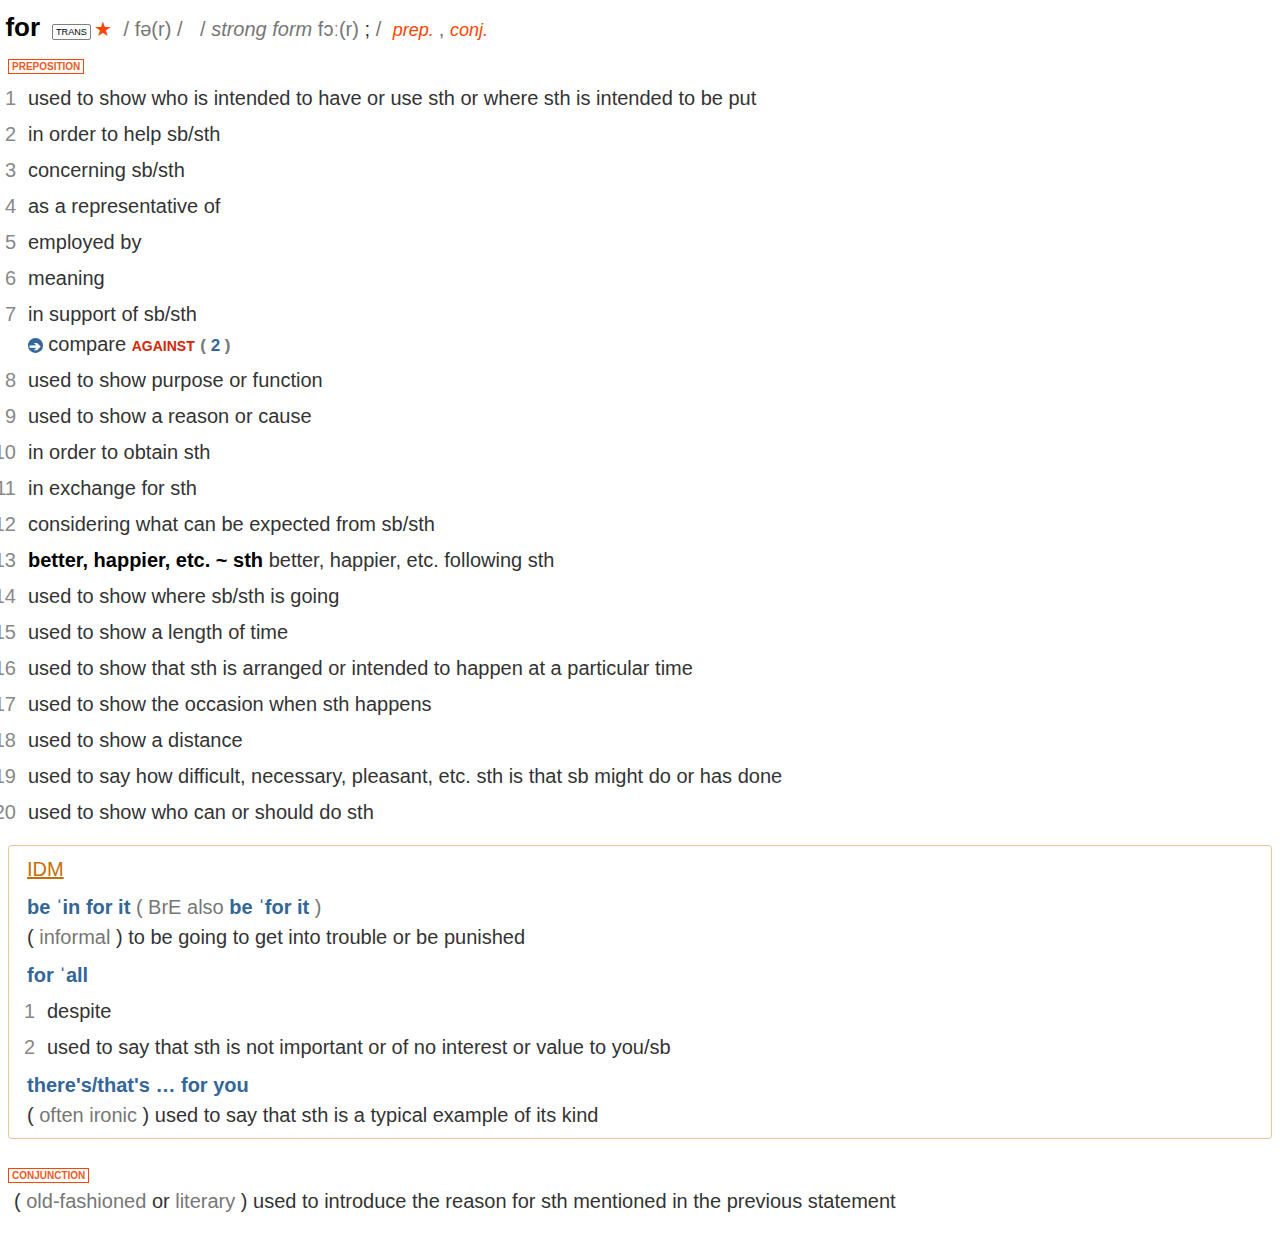
==== resources/index.html @ f8e4c785 "adjust" ====
<html>
 <head>
  <link href="oalecd8e.css" rel="stylesheet" type="text/css"/>
  <script charset="utf-8" language="javascript" src="jquery.js" type="text/javascript">
  </script>
  <script charset="utf-8" language="javascript" src="oalecd8e.js" type="text/javascript">
  </script>
  <meta charset="utf-8"/>
 </head>
 <body>
  <span class="entry" id="for_e" idm_id="000014065" name="for">
   <span class="h-g">
    <span class="top-g">
     <span class="h" id="O8T" name="O8T">
      for
     </span>
     <span class="oalecd8e_show_all">
      <em>
      </em>
     </span>
     <span class="z">
      <span class="symbols-coresym">
       ★
      </span>
     </span>
     <span class="ei-g">
      <span class="z_ei-g">
       /
      </span>
      <a class="fayin">
       <span class="phon-gb">
        fə(r)
       </span>
      </a>
      <span class="z_ei-g">
       /
      </span>
     </span>
     <span class="ei-g">
      <span class="z_ei-g">
       /
      </span>
      <span class="il">
       strong form
      </span>
      <a class="fayin">
       <span class="phon-gb">
        fɔː(r)
       </span>
      </a>
      ;
      <span class="z_ei-g">
       /
      </span>
     </span>
     <span class="pos-g">
      <span class="Ref">
       <a href="#for_pos_prep">
        prep.
       </a>
      </span>
      <span class="z">
       ,
      </span>
      <span class="Ref">
       <a href="#for_pos_conj">
        conj.
       </a>
      </span>
     </span>
    </span>
   </span>
   <span class="p-g" id="for_pos_prep">
    <span class="block-g">
     <span class="pos-g">
      <span class="pos">
       <a href="#O8T">
        preposition
       </a>
      </span>
      <span class="symbols-small_coresym">
       ★
      </span>
     </span>
    </span>
    <span class="n-g" id="for_ng_1">
     <span class="z_n">
      1.
     </span>
     <span class="symbols-small_coresym">
      ★
     </span>
     <span class="def-g">
      <span class="ud oalecd8e_switch_lang switch_children">
       used to show who is intended to have or use sth or where sth is intended to be put
       <span class="oalecd8e_chn">
        （表示对象、用途等）给，对，供
       </span>
      </span>
     </span>
    </span>
    <span class="n-g" id="for_ng_2">
     <span class="z_n">
      2.
     </span>
     <span class="symbols-small_coresym">
      ★
     </span>
     <span class="def-g">
      <span class="d oalecd8e_switch_lang switch_children">
       in order to help sb/sth
       <span class="oalecd8e_chn">
        以帮助；为了
       </span>
      </span>
     </span>
    </span>
    <span class="n-g" id="for_ng_3">
     <span class="z_n">
      3.
     </span>
     <span class="symbols-small_coresym">
      ★
     </span>
     <span class="def-g">
      <span class="d oalecd8e_switch_lang switch_children">
       concerning sb/sth
       <span class="oalecd8e_chn">
        关于
       </span>
      </span>
     </span>
    </span>
    <span class="n-g" id="for_ng_4">
     <span class="z_n">
      4.
     </span>
     <span class="symbols-small_coresym">
      ★
     </span>
     <span class="def-g">
      <span class="d oalecd8e_switch_lang switch_children">
       as a representative of
       <span class="oalecd8e_chn">
        代表
       </span>
      </span>
     </span>
    </span>
    <span class="n-g" id="for_ng_5">
     <span class="z_n">
      5.
     </span>
     <span class="symbols-small_coresym">
      ★
     </span>
     <span class="def-g">
      <span class="d oalecd8e_switch_lang switch_children">
       employed by
       <span class="oalecd8e_chn">
        受雇于
       </span>
      </span>
     </span>
    </span>
    <span class="n-g" id="for_ng_6">
     <span class="z_n">
      6.
     </span>
     <span class="symbols-small_coresym">
      ★
     </span>
     <span class="def-g">
      <span class="d oalecd8e_switch_lang switch_children">
       meaning
       <span class="oalecd8e_chn">
        意思是
       </span>
      </span>
     </span>
    </span>
    <span class="n-g" id="for_ng_7">
     <span class="z_n">
      7.
     </span>
     <span class="symbols-small_coresym">
      ★
     </span>
     <span class="def-g">
      <span class="d oalecd8e_switch_lang switch_children">
       in support of sb/sth
       <span class="oalecd8e_chn">
        支持；拥护
       </span>
      </span>
     </span>
     <span class="xr-g">
      <span class="symbols-xrsym">
       ➔
      </span>
      compare
      <span class="xr" href="against_e" id="for_xr_1">
       <span class="Ref">
        <span class="xh">
         <a href="entry://against">
          against
         </a>
        </span>
       </span>
       <span class="xs">
        <span class="z_br">
         (
        </span>
        2
        <span class="z_br">
         )
        </span>
       </span>
      </span>
     </span>
    </span>
    <span class="n-g" id="for_ng_8">
     <span class="z_n">
      8.
     </span>
     <span class="symbols-small_coresym">
      ★
     </span>
     <span class="def-g">
      <span class="ud oalecd8e_switch_lang switch_children">
       used to show purpose or function
       <span class="oalecd8e_chn">
        （表示目的或功能）
       </span>
      </span>
     </span>
    </span>
    <span class="n-g" id="for_ng_9">
     <span class="z_n">
      9.
     </span>
     <span class="symbols-small_coresym">
      ★
     </span>
     <span class="def-g">
      <span class="ud oalecd8e_switch_lang switch_children">
       used to show a reason or cause
       <span class="oalecd8e_chn">
        因为；由于
       </span>
      </span>
     </span>
    </span>
    <span class="n-g" id="for_ng_10">
     <span class="z_n">
      10.
     </span>
     <span class="symbols-small_coresym">
      ★
     </span>
     <span class="def-g">
      <span class="d oalecd8e_switch_lang switch_children">
       in order to obtain sth
       <span class="oalecd8e_chn">
        为得到；为获取
       </span>
      </span>
     </span>
    </span>
    <span class="n-g" id="for_ng_11">
     <span class="z_n">
      11.
     </span>
     <span class="symbols-small_coresym">
      ★
     </span>
     <span class="def-g">
      <span class="ud oalecd8e_switch_lang switch_children">
       in exchange for sth
       <span class="oalecd8e_chn">
        换取
       </span>
      </span>
     </span>
    </span>
    <span class="n-g" id="for_ng_12">
     <span class="z_n">
      12.
     </span>
     <span class="symbols-small_coresym">
      ★
     </span>
     <span class="def-g">
      <span class="d oalecd8e_switch_lang switch_children">
       considering what can be expected from sb/sth
       <span class="oalecd8e_chn">
        就 … 而言
       </span>
      </span>
     </span>
    </span>
    <span class="n-g" id="for_ng_13">
     <span class="z_n">
      13.
     </span>
     <span class="cc">
      better, happier, etc. ~ sth
     </span>
     <span class="def-g">
      <span class="d oalecd8e_switch_lang switch_children">
       better, happier, etc. following sth
       <span class="oalecd8e_chn">
        … 后（更好、更快乐等）
       </span>
      </span>
     </span>
    </span>
    <span class="n-g" id="for_ng_14">
     <span class="z_n">
      14.
     </span>
     <span class="symbols-small_coresym">
      ★
     </span>
     <span class="def-g">
      <span class="d oalecd8e_switch_lang switch_children">
       used to show where sb/sth is going
       <span class="oalecd8e_chn">
        （表示去向）往，向
       </span>
      </span>
     </span>
    </span>
    <span class="n-g" id="for_ng_15">
     <span class="z_n">
      15.
     </span>
     <span class="symbols-small_coresym">
      ★
     </span>
     <span class="def-g">
      <span class="ud oalecd8e_switch_lang switch_children">
       used to show a length of time
       <span class="oalecd8e_chn">
        （表示一段时间）
       </span>
      </span>
     </span>
    </span>
    <span class="n-g" id="for_ng_16">
     <span class="z_n">
      16.
     </span>
     <span class="symbols-small_coresym">
      ★
     </span>
     <span class="def-g">
      <span class="ud oalecd8e_switch_lang switch_children">
       used to show that sth is arranged or intended to happen at a particular time
       <span class="oalecd8e_chn">
        （安排或预定）在 … 时
       </span>
      </span>
     </span>
    </span>
    <span class="n-g" id="for_ng_17">
     <span class="z_n">
      17.
     </span>
     <span class="symbols-small_coresym">
      ★
     </span>
     <span class="def-g">
      <span class="ud oalecd8e_switch_lang switch_children">
       used to show the occasion when sth happens
       <span class="oalecd8e_chn">
        （表示场合）
       </span>
      </span>
     </span>
    </span>
    <span class="n-g" id="for_ng_18">
     <span class="z_n">
      18.
     </span>
     <span class="symbols-small_coresym">
      ★
     </span>
     <span class="def-g">
      <span class="ud oalecd8e_switch_lang switch_children">
       used to show a distance
       <span class="oalecd8e_chn">
        （表示距离）
       </span>
      </span>
     </span>
    </span>
    <span class="n-g" id="for_ng_19">
     <span class="z_n">
      19.
     </span>
     <span class="symbols-small_coresym">
      ★
     </span>
     <span class="def-g">
      <span class="ud oalecd8e_switch_lang switch_children">
       used to say how difficult, necessary, pleasant, etc. sth is that sb might do or has done
       <span class="oalecd8e_chn">
        对（某人）来说（困难、必需、愉快等）
       </span>
      </span>
     </span>
    </span>
    <span class="n-g" id="for_ng_20">
     <span class="z_n">
      20.
     </span>
     <span class="def-g">
      <span class="ud oalecd8e_switch_lang switch_children">
       used to show who can or should do sth
       <span class="oalecd8e_chn">
        （表示谁可以或应该做某事）
       </span>
      </span>
     </span>
    </span>
    <span class="ids-g">
     <span class="revout">
      <a href="#O8T">
       IDM
      </a>
     </span>
     <span class="id-g" id="for_idg_1">
      <span class="id" id="for_id_1">
       be ˈin for it
      </span>
      <span class="vs-g">
       <span class="z_br">
        (
       </span>
       <span class="label-g">
        <span class="g">
         BrE also
        </span>
       </span>
       <span class="v">
        be ˈfor it
       </span>
       <span class="z_br">
        )
       </span>
      </span>
      <span class="sense-g">
       <span class="def-g">
        <span class="label-g">
         (
         <span class="r">
          informal
         </span>
         )
        </span>
        <span class="d oalecd8e_switch_lang switch_children">
         to be going to get into trouble or be punished
         <span class="oalecd8e_chn">
          会惹出麻烦；要受惩罚
         </span>
        </span>
       </span>
      </span>
     </span>
     <span class="id-g" id="for_idg_2">
      <span class="id" id="for_id_2">
       for ˈall
      </span>
      <span class="n-g" id="for_ng_21">
       <span class="z_n">
        1.
       </span>
       <span class="def-g">
        <span class="d oalecd8e_switch_lang switch_children">
         despite
         <span class="oalecd8e_chn">
          尽管；虽然
         </span>
        </span>
       </span>
      </span>
      <span class="n-g" id="for_ng_22">
       <span class="z_n">
        2.
       </span>
       <span class="def-g">
        <span class="ud oalecd8e_switch_lang switch_children">
         used to say that sth is not important or of no interest or value to you/sb
         <span class="oalecd8e_chn">
          （表示对某人不重要、无价值或无所谓）
         </span>
        </span>
       </span>
      </span>
     </span>
     <span class="id-g" id="for_idg_3">
      <span class="id" id="for_id_3">
       there's/that's … for you
      </span>
      <span class="sense-g">
       <span class="def-g">
        <span class="label-g">
         (
         <span class="r">
          often ironic
         </span>
         )
        </span>
        <span class="ud oalecd8e_switch_lang switch_children">
         used to say that sth is a typical example of its kind
         <span class="oalecd8e_chn">
          … 的典型； … 就是这样
         </span>
        </span>
       </span>
      </span>
     </span>
    </span>
   </span>
   <span class="p-g" id="for_pos_conj">
    <span class="block-g">
     <span class="pos-g">
      <span class="pos">
       <a href="#O8T">
        conjunction
       </a>
      </span>
     </span>
    </span>
    <span class="def-g">
     <span class="label-g">
      (
      <span class="r">
       old-fashioned
      </span>
      <span class="cm oalecd8e_switch_lang switch_children">
       or
      </span>
      <span class="r">
       literary
      </span>
      )
     </span>
     <span class="ud oalecd8e_switch_lang switch_children">
      used to introduce the reason for sth mentioned in the previous statement
      <span class="oalecd8e_chn">
       因为；由于
      </span>
     </span>
    </span>
   </span>
  </span>
 </body>
</html>
---- resources/oalecd8e.css ----
/** {
  word-wrap: break-word!important
}*/

* {
    box-sizing: initial;
    -moz-box-sizing: initial;
    -webkit-box-sizing: initial;
}

body {
  font-family:-apple-system,BlinkMacSystemFont,"Segoe UI",Roboto,Oxygen,Ubuntu,Cantarell,"Fira Sans","Droid Sans","Helvetica Neue",sans-serif;
  line-height: 1.5;
  font-size: 20px;
  font-weight: normal;
  font-style: normal;
  color: #333333;
  counter-reset: z_n;
}

.x-g {
  display: block;
  padding-bottom: 3px;
}

div:empty,span:empty {
  display: none;
  color: #e7ebee;
  color: #336699;
  color: #767676;
  color: #080300;
  color: #d92405;
  color: #336699;
  color: OrangeRed
}

.dr:empty {
  display: inline
}

.entry {
  display: block;
  margin-bottom: 1em
}

.ei-g {
  margin: 0 .3em
}


.idh~.n-g .x-g,.pvh~.n-g .x-g {
  margin-left: .7em
}

.h-g>.def-g~.x-g,.p-g>.def-g~.x-g {
  margin-left: 34px;
}

.para .x-g {
  margin-left: 36px;
}

.infl {
  display: none
}

.unxh,.unxh a,.xh {
  color: #d92405;
  text-decoration: none;
  font-weight: 900;
  font-variant: small-caps;
  font-size: 100%
}

.z_sup {
  vertical-align: super;
  font-size: 70%
}

.z_sub {
  vertical-align: sub;
  font-size: 70%
}

.il,.z_he {
  color: #767676;
  font-style: italic
}

.smiley {
  font-size: 150%
}

.alt>.z_a,.z_a,.z_vs-g {
  color: #828282;
  font-weight: 400
}

.alt,.dre,.he {
  color: #336699;
  font-weight: 700
}

.xs+.z_br {
  font-size: 85%;
}

.z_gr_br {
  color: #000;
  font-weight: 400
}

.z,.z_br,.z_ei-g {
  color: #767676;
}

.arit1,.gi {
  color: #767676;
  font-style: italic;
}

.r, .gr, .g {
  color: #767676;
}

.unei {
  color: #336699;
  font-style: italic;
}

.oalecd8e_chn {
  color: darkred;
  font-size: 100%;
  font-weight: normal;
}

.d,.ud,.und,detail>.tx,summar>.x {
  font-style: normal;
}

.collsubhead>.oalecd8e_chn,.dc>.oalecd8e_chn,.dc>.d,.dc>.ndv,.langbanksubhead>.oalecd8e_chn,.sd-g .sd .oalecd8e_chn,.subhead>.oalecd8e_chn,.u>.oalecd8e_chn,.u>.d {

}

.x-g .und .oalecd8e_chn {
  display: inline
}

#unwx,#wx {
  //display: ;
  text-decoration: line-through
}

.cc {
  color: #000;
  font-weight: 700;
}

.n-g .z_n {
  color: #888888;
  font-size: 95%;
  font-weight: 400;
  margin-right: 4px;
}

.symbols-xrsym {
  display: inline-block;
  padding: .05em .1em 0;
  border-radius: 50%;
  background-color: #336699;
  color: #fff;
  text-indent: 0;
  font-weight: 700;
  font-size: 70%;
  line-height: 100%
}

.symbols-small_coresym {
  margin-right: .0em;
  margin-left: .0em;
  color: #fff;
  vertical-align: middle;
  font-size: xx-small;
  line-height: 100%;
  display: none
}

.h-g>.symbols-small_coresym {
  display: none
}

.id-g>.symbols-small_coresym,.pv-g>.symbols-small_coresym {
  margin-right: .1em;
  margin-left: -.5em
}

.p-g .block-g .pos-g .symbols-small_coresym,.top-g .z .symbols-small_coresym {
  margin-right: 0;
  margin-left: -.1em;
  font-size: small
}

.symbols-oppsym,.symbols-synsym {
  padding: 0 .4em;
  border-radius: .8em;
  color: #fff;
  letter-spacing: .1em;
  font-weight: 700;
  font-size: 75%
}

.symbols-synsym {
  background-color: #336699
}

.symbols-oppsym {
  background-color: #d92405
}

.symbols-etymsym,.symbols-helpsym,.symbols-notesym {
  padding: .05em .3em;
  border-radius: .2em;
  background-color: #336699;
  color: #fff;
  font-weight: 700;
  font-size: 80%
}

.etym,.help {
  display: block;
  margin-left: .3em
}

.n-g .etym {
  margin-left: 0;
  text-indent: 0
}

.ifs-g .help {
  display: inline;
}

.ifs-g .symbols-helpsym {
  margin-left: .1em
}

.n-g .symbols-etymsym,.n-g .symbols-helpsym {
  margin-left: -.1em
}

.unx,.x,.xt {
  font-style: italic;
  font-size: 100%;
}

.x {
/*  display: block;*/
}

.txt {
  display: inline;
  padding-left: .1em;
  color: darkred;
  font-size: 90%;
}

.x-g .oalecd8e_chn {
  display: block;
  padding-left: .1em;
  color: darkred;
  font-size: 90%;
}

.vs-g .v {
  color: #336699;
  font-weight: 700
}

.cb,.ei,.unei {
  font-weight: 700;
  color: #336699;
}

.cb,.ei,.ei-g .ei,.unei {
  font-style: italic;
  font-size: 110%
}

.ei-g .ei {
  color: #767676;
  font-weight: 400;
}

.ab,.sym {
  color: #336699;
  font-weight: 700
}

.ab .z_ab,.sym .z_sym {
  color: #767676;
  font-weight: 400;
  font-style: italic
}

.arbd1,.eb {
  color: #336699;
  font-weight: 700;
}

.h-g {
  margin-bottom: -.3em;
}

.h-g>.top-g+.sense-g {
  display: inline-block;
  margin-top: -.2em;
  margin-left: .3em;
  line-height: 1em
}

.h-g,.top-g {
  display: block
}

.hs {
  font-weight: 700;
  font-size: 110%
}

.h,.hs,.idh,.pvh {
  margin-left: -.1em;
  color: #000
}

.h,.idh,.pvh {
  font-weight: 900;
  font-size: 130%
}

.hs+.h {
  margin-left: 0
}

.h2 {
  color: #336699;
  font-weight: 700;
  font-size: 125%
}

.symbols-coresym {
  color: OrangeRed
}

.ei-g .phon-gb {
  color: #767676;
}

.ei-g .z_phon-us {
  display: none;
  color: #767676;
  font-style: italic
}

.phon-us,.phon-usgb {
  color: #767676;
}

.h-g .top-g .pos-g .Ref a {
  text-decoration: none
}

.xp {
  font-variant: normal;
}

.h-g .top-g .pos-g .Ref a,.xp {
  color: #767676;
  font-size: 90%;
  font-weight: 500;
  font-style: italic;
  text-decoration: none
}

.h-g .top-g .pos-g .Ref a {
  color: OrangeRed;
}
.Ref+.z,.pos+.z,.xr+.z {
  color: #767676;
}

.p-g .block-g .pos-g .pos+.z {
  display: none
}

.revout {
  /*display: ;
  margin-right: .3em;
  margin-left: -.4em;
  padding: .15em .6em .1em .2em;
  border-radius: .2em;
  background: linear-gradient(-135deg,transparent .43em,#336699 0) top right,linear-gradient(-45deg,transparent .39em,#336699 0) bottom right;
  background-size: 100% 52%;
  background-repeat: no-repeat;
  color: #fff;
  text-decoration: none;
  font-weight: bolder;
  font-size: 85%;
  line-height: 100%*/
  display: block;
  padding: 8px 18px 0 18px;
  color: #C76E06
}

.revout a {
  font-size: 20px;
  color: #C76E06
}

.id-g:after,.pv-g:after {
  display: table;
  margin-bottom: .1em;
  content: "\0020"
}

.pv-g>.pv {
  color: #336699;
  font-weight: 700;
  font-size: 100%;
}

/*.revout+.id-g>.id,.revout+.pv-g>.pv {
margin-left: -.2em;
}
*/

.cm+.id:before {
  display: table;
  content: "\0020"
}

.ids-g .cm {
  background-color: rgba(199, 110, 6, 0.1);
  display: block;
  margin: 8px 0 8px 0;
  position: relative;
  overflow: hidden;
  padding: 8px 18px 8px 18px;
  text-indent: 0;
}

.id-g, .pv-g {
  margin: 8px 18px 8px 18px;
  display: block;
}

.id-g > .id {
  color: #336699;
  font-weight: 700;
  font-size: 100%;
}

.sense-g {
  display: block;
}
.infl .inflection {
  color: #336699;
  font-weight: 600
}

.symbols-awlsym {
  padding: .05em .2em 0 .3em;
  border-radius: .2em;
  background-color: #000;
  color: #fff;
  vertical-align: middle;
  letter-spacing: .1em;
  font-weight: 700;
  font-size: 50%;
  line-height: 100%
}

.wordbox .word {
  padding: .05em .4em;
  border-radius: .3em;
  background-color: #b8860b;
  color: #fff;
  font-weight: 700;
  font-size: 90%
}

.wordbox .wf-g {
  display: block
}

.cf,.wordbox .wf-g .wfw {
  color: #336699;
}

.cf {
  font-weight: 700
}

.n-g .cf {
  margin-right: 0;
  margin-left: 0
}
/*
.block-g~.cf {
display: block;
margin-left: .5em
}
*/
.n-g .gr+.cf,.n-g .label-g+.cf,.n-g .pos-g+.cf,.n-g .symbols-small_coresym+.cf,.n-g .z_vb+.cf {
  margin-left: 0
}

.def-g~.cf {
  display: block;
  margin: 6px 0 0 0;
}

.block-g~.gr+.cf:before {
  content: "\0020";
  display: table
}
.block-g+.cf:before {
  content: "\0020";
  display: table
}

.sense-g .cf {
  margin-left: 0
}

.x-g .oalecd8e_chn > .ast {
  display: none
}

.p-g .gr .z_gr_br {
  color: #000;
  font-weight: 400
}

.p-g {
  display: block;
  margin-top: .3em;
  counter-reset: z_n;
}

.p-g .block-g .pos-g {
  margin-top: .5em
}

.p-g .block-g .pos-g {
  display: inline-block;
  //background-color: #;
  color: #f15a24;
  font-variant: small-caps;
  font-size: 90%;
  font-weight: bolder;
  font-style: normal;
  text-decoration: none;
  padding: 0.2em .2em .2em .2em;
  line-height: 75%;
  margin-left: -.2em;
}

.pos a {
  text-decoration: none;
  color: #f15a24;
  font-size: 1.0em;
}
.p-g .block-g .pos-g .pos~.pos {
  margin-left: .2em
}

.symbols-synsym a, .symbols-oppsym a {
  color: #fff;
  text-decoration: none;
}

.th a {
  color: #d10022;
  text-decoration: none;
}

.sd-g {
  display: block;
  margin: 5px 0 10px 0;
}

.sd-g .sd {
  display: block;
  font-weight: 500;
  font-size: 24px;
  line-height: 24px;
  border-bottom: 1px solid rgba(199, 110, 6, 0.5);
  text-transform: lowercase;
  padding-bottom: 3px;
}

.p-g .sd-g .n-g .gr .z_gr_br {
  color: #000;
  font-weight: 400
}

.cl,.unebi {
  font-weight: 700;
  color: #336699;
}

.idg a,.pvg a,.symbols-oppsym~.xr .xh,.symbols-oppsym~.xr a,.symbols-synsym~.xr .xh,.symbols-synsym~.xr a {
  color: #d92405;
  text-decoration: none;
  font-weight: 900;
  font-variant: normal;
  font-size: 100%
}

.gr+.z {
  color: #767676;
  font-size: small
}

.cf+.z_vb {
  margin-right: 0;
  color: #336699;
  font-weight: 600
}

.p-g .sd-g .n-g .cf .swung-dash {
  display: none
}

.label-g .subject {
  color: #767676;
  font-style: italic;
  font-size: 95%
}

.label-g .subject .schn {
  font-style: normal
}

.ndv {
  color: inherit;
  text-decoration: none;
  font-weight: 700;
  font-variant: small-caps;
  font-size: 110%
}

/*.idh+.sense-g .def-g,.pvh+.sense-g .def-g,.sense-g .def-g {*/
.sense-g .def-g {
  margin-left: 0
}

.h-g>.def-g,.p-g>.def-g {
  display: block;
  margin-left: .3em
}

.dst+.def-g, .cf+.def-g {
  display: inline;
  margin-left: 0
}

.def-g .dhb {
  color: #336699;
  font-weight: 700;
}

.xr-g {
  display: block;
  margin-top: 0;
  text-indent: 0
}

.h-g+.xr-g {
  display: block;
  margin-top: .2em;
  margin-bottom: -.4em
}

.cf+.xr-g,.gr+.xr-g,.label-g+.xr-g,.z_n+.xr-g {
  display: inline-block;
  margin-left: 0
}

.swung-dash {
  display: none
}

.unbox {
  display: block;
  margin: -4px 8px 8px 8px;
}

.n-g .table .tr .td .unbox .subhead {
/*  padding-left: 1.1em;*/
}
.n-g .table .tr .td .unbox .title {
/*  padding-left: 1.1em*/
}
.table .tr .td .unbox .subhead {
  display: block;
  color: #336699;
  font-weight: 700
}

.table .tr .td .unbox .subhead .symbols-synsep {
  color: #b8860b;
  vertical-align: middle;
  font-size: x-small;
  line-height: 100%
}

.para {
  display: block;
  text-indent: 0;
  padding-bottom: 4px;
}

.table .tr .td .unbox .para .unsyn {
  color: #336699;
  font-weight: 700;
  padding-right: 8px;
}

.althead {
  display: block;
  margin: 12px 0 8px 0;
  padding-bottom: 3px;
  color: #336699;
  text-transform: uppercase;
  font-weight: 700;
  font-size: 90%;
  border-bottom: 1px solid rgba(199, 110, 6, 0.5);
}

.n-g .table .tr .td .unbox .althead {
/*  margin-left: 1.1em*/
}

.table .tr .td .unbox .althead .oalecd8e_chn {
  color: #336699;
  text-transform: none;
}

.oalecd8e_chn>.ast {
  vertical-align: middle;
  line-height: 100%
}

.p-g .table .tr .td .unbox .patterns {
  display: block
}

.patterns .para {
  display: block;
}

.table .tr .td .unbox .patterns .para .symbols-para_square {
  display: none;
}

.table .tr .td .unbox .patterns .para .symbols-xsym {
  display: inline;
  color: #b8860b
}

.table .tr .td .unbox .patterns .para .und {
  margin-left: 12px;
  color: #080300;
  position: relative;
  display: block;
  word-wrap: break-word;
}

.table .tr .td .unbox .patterns .para .symbols-xsym:before{
  content: '•';
  color: OrangeRed;
  font-size: 100%;
  margin-right: 6px;
  position: absolute;
}


.para .symbols-para_square~.und {
  position: relative;
  margin-left: 20px;
  display: block;
}

.para>.und+.und:before {
  display: table;
  content: "\0020"
}

.pracpron,.wr {
  display: none
}

.fm {
  color: #336699;
  font-weight: 700;
}

.derived,.extract-phrase {
  display: block;
  margin-top: .3em;
  margin-left: .3em
}

.derived a,.extract-phrase a,.xr a {
  color: #d92405;
  text-decoration: none;
  font-weight: 600;
  font-variant: small-caps;
  font-size: 100%
}

.hm {
  margin-left: -.2em;
  color: #336699;
  font-size: small
}

.hm,.xhm {
  vertical-align: super;
  font-weight: 700
}

.xhm {
  color: #d92405;
  font-size: xx-small
}

.xr .xhm {
  margin-left: -.3em
}

.d .xhm,.und .xhm {
  margin-left: .1em;
  color: inherit
}

.vs-g>.z_vs-g,.z_he_er {
  color: #828282;
  font-weight: 500;
  font-style: normal
}

.gl,.ungl {
  font-style: normal
}

.ids-g,.pvs-g {
  border: 1px solid rgba(199, 110, 6, 0.4);
  border-radius: 3px;
  display: block;
  margin: 18px 0 18px 0;
  overflow: hidden;
  counter-reset: z_n;
}

.idh~.n-g,.pvh~.n-g {
  margin-left: .3em;
  text-indent: 0
}

.n-g {
  display: block;
  margin-top: 6px;
}

.xs {
  color: #336699;
  font-weight: 700;
  font-size: 85%
}

.idh+.sense-g>.table,.pvh+.sense-g>.table {
  display: none
}

.n-g .table {
  margin-left: -.8em
}

.table {
  display: block;
  margin-top: 2em;
  padding-right: .2em;
  padding-left: .2em;
  border: 1px solid #d92405;
  border-radius: 3px;
  line-height: 1.5em
}

.ids-g .table,.pvs-g .table {
  text-indent: 0
}

.table .table {
  display: inline-table;
  margin-top: .3em;
  margin-right: 0;
  margin-left: 1em;
  border: none
}

.table .tr .th {
  position: relative;
  bottom: .9em;
  left: .6em;
  display: table-cell;
  padding: 0 .4em;
  border: 1px solid #d92405;
  border-radius: .3em;
  background-color: #fff;
  color: #d92405;
  font-weight: 700;
  font-size: 95%
}

.n-g .table .tr .th {
  left: 1.1em;
  padding: 0 .4em 0 .9em
}

.table .table .tr .th {
  position: static;
  border: none;
  background-color: transparent;
  color: #336699;
  font-weight: 700
}

.table .table .tr .td,.table .table .tr .th {
  display: table-cell;
  padding: 0 1em 0 0;
  font-size: 100%
}

.table .tr .td .unbox .title {
  display: block;
  color: #336699;
  font-weight: 700;
  font-size: 16px;
  padding-bottom: 6px;
}

.symbols-para_square {
  margin-right: 6px;
  margin-top: 6px;
  color: #d92405;
  vertical-align: middle;
  font-size: 50%;
  line-height: 100%;
  position: absolute;
}

.arit1 {
  font-style: italic
}

.def-g:after {
  display: table;
  content: "\0020"
}

.p-g .ifs-g,.top-g .ifs-g {
  margin-left: .3em;
}

.top-g .block-g+.ifs-g:before {
  display: table;
  content: "\0020"
}

.ifs-g .if-g .if {
  color: #336699;
  font-weight: 600
}

.dr-g {
  display: block;
  margin-top: .2em;
  margin-left: .2em
}

.dr-g .x-g {
  margin-left: .8em
}

.symbols-drsym {
  display: none;
  margin-right: -.1em;
  color: #336699;
  vertical-align: top
}

.dr:before {
  display: inline-block;
  margin-right: .15em;
  width: 0;
  height: 0;
  border-color: transparent transparent transparent #336699;
  border-style: solid;
  border-width: 5px 0 5px 8.7px;
  content: "\0020"
}

.ei-g+.dr:before {
  margin-left: .2em
}

.dr-g .top-g .dr,.dr-g .top-g .zd {
  color: #336699;
  font-weight: 700;
  font-size: 110%
}

.pos {
  font-size: 10px;
  font-weight: bold;
  color: OrangeRed !important;
  border: 1px solid OrangeRed;
  text-transform: uppercase;
  padding: 1px 3px;
}

.collsubhead {
  display: block;
  margin-top: .2em;
  padding-left: .6em;
  color: #d92405;
  font-size: 110%
}

.langbanksubhead {
  display: block;
  margin-top: .2em;
  margin-bottom: 6px;
  color: #d92405;
  padding-bottom: 3px;
  text-transform: uppercase;
  font-weight: 700;
  font-size: 90%;
  border-bottom: 1px solid rgba(199, 110, 6, 0.5);
}

.wordbox {
  float: right;
  clear: both;
  display: block;
  margin-top: 1.3em;
  margin-right: 0;
  margin-left: .2em;
  padding: .2em .4em;
  border: 2px solid #b8860b;
  border-radius: .3em;
  background-color: #fff
}

.co {
  display: inline-block;
  color: #336699;
  font-weight: 700;
  font-size: 100%
}

.z_vb {
  color: inherit
}

.unfm {
  color: #336699;
  font-weight: 700
}

.table .table .tr {
  display: table-row
}

.dc,.u {
  color: #767676;
}

.vs {
  color: #336699;
  font-weight: 700
}

.p-g>.ei-g:after {
  display: table;
  content: "\0020"
}

.de_c,.de_e {
  display: none
}

.de_s {
  color: #336699
}

.de_s,.z_xr {
  font-weight: 600
}

.z_xr {
  color: #d92405;
  text-transform: uppercase;
  font-size: 85%
}

.idg,.pvg {
  display: block;
  margin-top: .4em;
  margin-left: .3em
}

.idg_c,.pvg_c {
  padding: .05em .3em;
  border-radius: .2em;
  background-color: #336699;
  color: #fff;
  letter-spacing: .1em;
  font-weight: 700;
  font-size: 75%
}

img.Media {
  float: right;
  clear: both;
  max-height: 102px;
  margin-top: -20px;
}

img {
  height: auto;
  max-width: 100%
}

img.pause_img {
  margin-bottom: -.2em;
  width: 1em;
  height: 1em
}

img.ti_img {
  margin-bottom: -.3em;
  width: 1.4em;
  height: 1.3em
}

img.fayin {
  margin-right: .1em;
  margin-bottom: -.1em;
  margin-left: -.05em;
  width: 1em;
  height: 1em
}

.help {
  margin-left: 18px;
  margin-top: 6px;
  background-color: rgba(199, 110, 6, 0.1);
  display: block;
  margin: 8px 0 8px 0;
  padding: 8px 18px 8px 18px;
  text-indent: 0;
  position: relative;
  overflow: hidden;
}

.help .x-g {
  margin-left: 0;
}

span.p-g span.n-g, span.ids-g span.n-g, span.n-g{
  display: block;
  position: relative;
/*  margin-top: 12px;*/
  padding-left: 20px;
}

span.p-g span.n-g:before, span.ids-g span.n-g:before, span.n-g:before {
  color: #888888;
  padding-right: 6px;
  position: absolute;
  text-align: right;
  left: -16px;
  width: 24px;
  counter-increment: z_n;
  content: counter(z_n);
}

.z_n {
  display: none;
}

.x-g {
  position: relative;
  margin-left: 16px;
}

.x-g:before {
  content: '•';
  color: OrangeRed;
  font-size: 100%;
  margin-right: 6px;
  position: absolute;
  left: -16px;
}

a.fayin {
  text-decoration:none;
}

a.fayin img.fayin {
  padding-left: 3px;
}

.symbols-xsym {
  display: none;
}

.d .ve {
  font-weight: bold;
}

.para .x, .para .x~.oalecd8e_chn {
  margin-left: 16px;
}

.para .x-g .x, .para .x-g .oalecd8e_chn {
  margin-left: 0;
}

.oalecd8e_show_all{vertical-align:text-bottom;padding-left:5px;height:1.35em;cursor:pointer;font-size:12px;}
.oalecd8e_show_all em:before{content:'trans';color:rgba(0,0,0,.8);border:1px solid rgba(0,0,0,.5);font-variant:small-caps;text-transform:uppercase;border-radius:2px;font-size:.76em;font-style:normal;;height:.8em;line-height:.9em;font-weight:normal;padding:2px .3em;background:rgba(103,142,209,1);color:rgba(255,255,255,1);}
.oalecd8e_show_all.active em:before{background:rgba(255,255,255,1);color:rgba(0,0,0,1);}
.oalecd8e_show_all em:before{background:rgba(255,255,255,1);color:rgba(0,0,0,1);}
.oalecd8e_show_all.active em:before{background:rgba(103,142,209,1);color:rgba(255,255,255,1);}
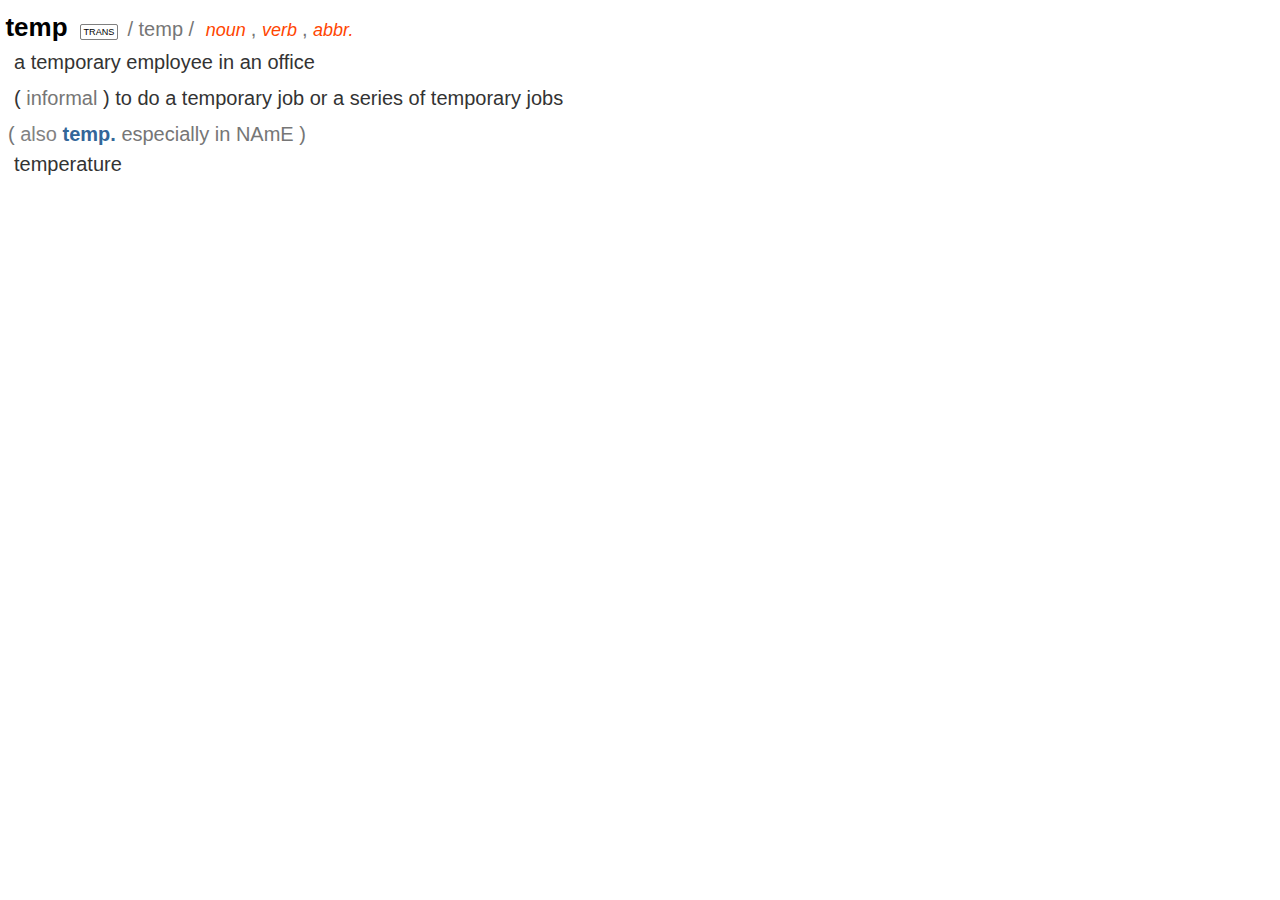
==== commit 44ad42a4: "finish 1.0" ====
--- a/resources/index.html
+++ b/resources/index.html
@@ -8,20 +8,15 @@
   <meta charset="utf-8"/>
  </head>
  <body>
-  <span class="entry" id="for_e" idm_id="000014065" name="for">
+  <span class="entry" id="temp_e" idm_id="000037063" name="temp">
    <span class="h-g">
     <span class="top-g">
      <span class="h" id="O8T" name="O8T">
-      for
+      temp
      </span>
      <span class="oalecd8e_show_all">
       <em>
       </em>
-     </span>
-     <span class="z">
-      <span class="symbols-coresym">
-       ★
-      </span>
      </span>
      <span class="ei-g">
       <span class="z_ei-g">
@@ -29,528 +24,104 @@
       </span>
       <a class="fayin">
        <span class="phon-gb">
-        fə(r)
+        temp
        </span>
       </a>
       <span class="z_ei-g">
        /
       </span>
      </span>
-     <span class="ei-g">
-      <span class="z_ei-g">
-       /
-      </span>
-      <span class="il">
-       strong form
-      </span>
-      <a class="fayin">
-       <span class="phon-gb">
-        fɔː(r)
-       </span>
-      </a>
-      ;
-      <span class="z_ei-g">
-       /
-      </span>
-     </span>
      <span class="pos-g">
       <span class="Ref">
-       <a href="#for_pos_prep">
-        prep.
+       <a href="#temp_pos_n">
+        noun
        </a>
       </span>
       <span class="z">
        ,
       </span>
       <span class="Ref">
-       <a href="#for_pos_conj">
-        conj.
+       <a href="#temp_pos_v">
+        verb
+       </a>
+      </span>
+      <span class="z">
+       ,
+      </span>
+      <span class="Ref">
+       <a href="#temp_pos_abbr">
+        abbr.
        </a>
       </span>
      </span>
     </span>
-   </span>
-   <span class="p-g" id="for_pos_prep">
-    <span class="block-g">
-     <span class="pos-g">
-      <span class="pos">
-       <a href="#O8T">
-        preposition
-       </a>
-      </span>
-      <span class="symbols-small_coresym">
-       ★
-      </span>
+    <span class="infl">
+     <span class="inflection">
+      temp
+     </span>
+     <span class="inflection">
+      temps
+     </span>
+     <span class="inflection">
+      temped
+     </span>
+     <span class="inflection">
+      temping
      </span>
     </span>
-    <span class="n-g" id="for_ng_1">
-     <span class="z_n">
-      1.
-     </span>
-     <span class="symbols-small_coresym">
-      ★
-     </span>
-     <span class="def-g">
-      <span class="ud oalecd8e_switch_lang switch_children">
-       used to show who is intended to have or use sth or where sth is intended to be put
-       <span class="oalecd8e_chn">
-        （表示对象、用途等）给，对，供
-       </span>
-      </span>
-     </span>
-    </span>
-    <span class="n-g" id="for_ng_2">
-     <span class="z_n">
-      2.
-     </span>
-     <span class="symbols-small_coresym">
-      ★
-     </span>
-     <span class="def-g">
-      <span class="d oalecd8e_switch_lang switch_children">
-       in order to help sb/sth
-       <span class="oalecd8e_chn">
-        以帮助；为了
-       </span>
-      </span>
-     </span>
-    </span>
-    <span class="n-g" id="for_ng_3">
-     <span class="z_n">
-      3.
-     </span>
-     <span class="symbols-small_coresym">
-      ★
-     </span>
-     <span class="def-g">
-      <span class="d oalecd8e_switch_lang switch_children">
-       concerning sb/sth
-       <span class="oalecd8e_chn">
-        关于
-       </span>
-      </span>
-     </span>
-    </span>
-    <span class="n-g" id="for_ng_4">
-     <span class="z_n">
-      4.
-     </span>
-     <span class="symbols-small_coresym">
-      ★
-     </span>
-     <span class="def-g">
-      <span class="d oalecd8e_switch_lang switch_children">
-       as a representative of
-       <span class="oalecd8e_chn">
-        代表
-       </span>
-      </span>
-     </span>
-    </span>
-    <span class="n-g" id="for_ng_5">
-     <span class="z_n">
-      5.
-     </span>
-     <span class="symbols-small_coresym">
-      ★
-     </span>
-     <span class="def-g">
-      <span class="d oalecd8e_switch_lang switch_children">
-       employed by
-       <span class="oalecd8e_chn">
-        受雇于
-       </span>
-      </span>
-     </span>
-    </span>
-    <span class="n-g" id="for_ng_6">
-     <span class="z_n">
-      6.
-     </span>
-     <span class="symbols-small_coresym">
-      ★
-     </span>
-     <span class="def-g">
-      <span class="d oalecd8e_switch_lang switch_children">
-       meaning
-       <span class="oalecd8e_chn">
-        意思是
-       </span>
-      </span>
-     </span>
-    </span>
-    <span class="n-g" id="for_ng_7">
-     <span class="z_n">
-      7.
-     </span>
-     <span class="symbols-small_coresym">
-      ★
-     </span>
-     <span class="def-g">
-      <span class="d oalecd8e_switch_lang switch_children">
-       in support of sb/sth
-       <span class="oalecd8e_chn">
-        支持；拥护
-       </span>
-      </span>
-     </span>
-     <span class="xr-g">
-      <span class="symbols-xrsym">
-       ➔
-      </span>
-      compare
-      <span class="xr" href="against_e" id="for_xr_1">
-       <span class="Ref">
-        <span class="xh">
-         <a href="entry://against">
-          against
-         </a>
-        </span>
-       </span>
-       <span class="xs">
-        <span class="z_br">
-         (
-        </span>
-        2
-        <span class="z_br">
-         )
-        </span>
-       </span>
-      </span>
-     </span>
-    </span>
-    <span class="n-g" id="for_ng_8">
-     <span class="z_n">
-      8.
-     </span>
-     <span class="symbols-small_coresym">
-      ★
-     </span>
-     <span class="def-g">
-      <span class="ud oalecd8e_switch_lang switch_children">
-       used to show purpose or function
-       <span class="oalecd8e_chn">
-        （表示目的或功能）
-       </span>
-      </span>
-     </span>
-    </span>
-    <span class="n-g" id="for_ng_9">
-     <span class="z_n">
-      9.
-     </span>
-     <span class="symbols-small_coresym">
-      ★
-     </span>
-     <span class="def-g">
-      <span class="ud oalecd8e_switch_lang switch_children">
-       used to show a reason or cause
-       <span class="oalecd8e_chn">
-        因为；由于
-       </span>
-      </span>
-     </span>
-    </span>
-    <span class="n-g" id="for_ng_10">
-     <span class="z_n">
-      10.
-     </span>
-     <span class="symbols-small_coresym">
-      ★
-     </span>
-     <span class="def-g">
-      <span class="d oalecd8e_switch_lang switch_children">
-       in order to obtain sth
-       <span class="oalecd8e_chn">
-        为得到；为获取
-       </span>
-      </span>
-     </span>
-    </span>
-    <span class="n-g" id="for_ng_11">
-     <span class="z_n">
-      11.
-     </span>
-     <span class="symbols-small_coresym">
-      ★
-     </span>
-     <span class="def-g">
-      <span class="ud oalecd8e_switch_lang switch_children">
-       in exchange for sth
-       <span class="oalecd8e_chn">
-        换取
-       </span>
-      </span>
-     </span>
-    </span>
-    <span class="n-g" id="for_ng_12">
-     <span class="z_n">
-      12.
-     </span>
-     <span class="symbols-small_coresym">
-      ★
-     </span>
-     <span class="def-g">
-      <span class="d oalecd8e_switch_lang switch_children">
-       considering what can be expected from sb/sth
-       <span class="oalecd8e_chn">
-        就 … 而言
-       </span>
-      </span>
-     </span>
-    </span>
-    <span class="n-g" id="for_ng_13">
-     <span class="z_n">
-      13.
-     </span>
-     <span class="cc">
-      better, happier, etc. ~ sth
-     </span>
-     <span class="def-g">
-      <span class="d oalecd8e_switch_lang switch_children">
-       better, happier, etc. following sth
-       <span class="oalecd8e_chn">
-        … 后（更好、更快乐等）
-       </span>
-      </span>
-     </span>
-    </span>
-    <span class="n-g" id="for_ng_14">
-     <span class="z_n">
-      14.
-     </span>
-     <span class="symbols-small_coresym">
-      ★
-     </span>
-     <span class="def-g">
-      <span class="d oalecd8e_switch_lang switch_children">
-       used to show where sb/sth is going
-       <span class="oalecd8e_chn">
-        （表示去向）往，向
-       </span>
-      </span>
-     </span>
-    </span>
-    <span class="n-g" id="for_ng_15">
-     <span class="z_n">
-      15.
-     </span>
-     <span class="symbols-small_coresym">
-      ★
-     </span>
-     <span class="def-g">
-      <span class="ud oalecd8e_switch_lang switch_children">
-       used to show a length of time
-       <span class="oalecd8e_chn">
-        （表示一段时间）
-       </span>
-      </span>
-     </span>
-    </span>
-    <span class="n-g" id="for_ng_16">
-     <span class="z_n">
-      16.
-     </span>
-     <span class="symbols-small_coresym">
-      ★
-     </span>
-     <span class="def-g">
-      <span class="ud oalecd8e_switch_lang switch_children">
-       used to show that sth is arranged or intended to happen at a particular time
-       <span class="oalecd8e_chn">
-        （安排或预定）在 … 时
-       </span>
-      </span>
-     </span>
-    </span>
-    <span class="n-g" id="for_ng_17">
-     <span class="z_n">
-      17.
-     </span>
-     <span class="symbols-small_coresym">
-      ★
-     </span>
-     <span class="def-g">
-      <span class="ud oalecd8e_switch_lang switch_children">
-       used to show the occasion when sth happens
-       <span class="oalecd8e_chn">
-        （表示场合）
-       </span>
-      </span>
-     </span>
-    </span>
-    <span class="n-g" id="for_ng_18">
-     <span class="z_n">
-      18.
-     </span>
-     <span class="symbols-small_coresym">
-      ★
-     </span>
-     <span class="def-g">
-      <span class="ud oalecd8e_switch_lang switch_children">
-       used to show a distance
-       <span class="oalecd8e_chn">
-        （表示距离）
-       </span>
-      </span>
-     </span>
-    </span>
-    <span class="n-g" id="for_ng_19">
-     <span class="z_n">
-      19.
-     </span>
-     <span class="symbols-small_coresym">
-      ★
-     </span>
-     <span class="def-g">
-      <span class="ud oalecd8e_switch_lang switch_children">
-       used to say how difficult, necessary, pleasant, etc. sth is that sb might do or has done
-       <span class="oalecd8e_chn">
-        对（某人）来说（困难、必需、愉快等）
-       </span>
-      </span>
-     </span>
-    </span>
-    <span class="n-g" id="for_ng_20">
-     <span class="z_n">
-      20.
-     </span>
-     <span class="def-g">
-      <span class="ud oalecd8e_switch_lang switch_children">
-       used to show who can or should do sth
-       <span class="oalecd8e_chn">
-        （表示谁可以或应该做某事）
-       </span>
-      </span>
-     </span>
-    </span>
-    <span class="ids-g">
-     <span class="revout">
-      <a href="#O8T">
-       IDM
-      </a>
-     </span>
-     <span class="id-g" id="for_idg_1">
-      <span class="id" id="for_id_1">
-       be ˈin for it
-      </span>
-      <span class="vs-g">
-       <span class="z_br">
-        (
-       </span>
-       <span class="label-g">
-        <span class="g">
-         BrE also
-        </span>
-       </span>
-       <span class="v">
-        be ˈfor it
-       </span>
-       <span class="z_br">
-        )
-       </span>
-      </span>
-      <span class="sense-g">
-       <span class="def-g">
-        <span class="label-g">
-         (
-         <span class="r">
-          informal
-         </span>
-         )
-        </span>
-        <span class="d oalecd8e_switch_lang switch_children">
-         to be going to get into trouble or be punished
-         <span class="oalecd8e_chn">
-          会惹出麻烦；要受惩罚
-         </span>
-        </span>
-       </span>
-      </span>
-     </span>
-     <span class="id-g" id="for_idg_2">
-      <span class="id" id="for_id_2">
-       for ˈall
-      </span>
-      <span class="n-g" id="for_ng_21">
-       <span class="z_n">
-        1.
-       </span>
-       <span class="def-g">
-        <span class="d oalecd8e_switch_lang switch_children">
-         despite
-         <span class="oalecd8e_chn">
-          尽管；虽然
-         </span>
-        </span>
-       </span>
-      </span>
-      <span class="n-g" id="for_ng_22">
-       <span class="z_n">
-        2.
-       </span>
-       <span class="def-g">
-        <span class="ud oalecd8e_switch_lang switch_children">
-         used to say that sth is not important or of no interest or value to you/sb
-         <span class="oalecd8e_chn">
-          （表示对某人不重要、无价值或无所谓）
-         </span>
-        </span>
-       </span>
-      </span>
-     </span>
-     <span class="id-g" id="for_idg_3">
-      <span class="id" id="for_id_3">
-       there's/that's … for you
-      </span>
-      <span class="sense-g">
-       <span class="def-g">
-        <span class="label-g">
-         (
-         <span class="r">
-          often ironic
-         </span>
-         )
-        </span>
-        <span class="ud oalecd8e_switch_lang switch_children">
-         used to say that sth is a typical example of its kind
-         <span class="oalecd8e_chn">
-          … 的典型； … 就是这样
-         </span>
-        </span>
-       </span>
+   </span>
+   <span class="p-g" id="temp_pos_n">
+    <span class="def-g">
+     <span class="d oalecd8e_switch_lang switch_children">
+      a temporary employee in an office
+      <span class="oalecd8e_chn">
+       临时雇员；临时工
       </span>
      </span>
     </span>
    </span>
-   <span class="p-g" id="for_pos_conj">
-    <span class="block-g">
-     <span class="pos-g">
-      <span class="pos">
-       <a href="#O8T">
-        conjunction
-       </a>
-      </span>
-     </span>
-    </span>
+   <span class="p-g" id="temp_pos_v">
     <span class="def-g">
      <span class="label-g">
       (
       <span class="r">
-       old-fashioned
-      </span>
-      <span class="cm oalecd8e_switch_lang switch_children">
-       or
-      </span>
-      <span class="r">
-       literary
+       informal
       </span>
       )
      </span>
-     <span class="ud oalecd8e_switch_lang switch_children">
-      used to introduce the reason for sth mentioned in the previous statement
+     <span class="d oalecd8e_switch_lang switch_children">
+      to do a temporary job or a series of temporary jobs
       <span class="oalecd8e_chn">
-       因为；由于
+       打临时工；做临时工作；打零工
+      </span>
+     </span>
+    </span>
+   </span>
+   <span class="p-g" id="temp_pos_abbr">
+    <span class="vs-g">
+     <span class="z_br">
+      (
+     </span>
+     <span class="z_vs-g">
+      also
+     </span>
+     <span class="vs">
+      temp.
+     </span>
+     <span class="label-g">
+      <span class="g">
+       especially in NAmE
+      </span>
+     </span>
+     <span class="z_br">
+      )
+     </span>
+    </span>
+    <span class="def-g">
+     <span class="d oalecd8e_switch_lang switch_children">
+      temperature
+      <span class="oalecd8e_chn">
+       温度
       </span>
      </span>
     </span>
--- a/resources/oalecd8e.css
+++ b/resources/oalecd8e.css
@@ -1187,6 +1187,12 @@
   padding-left: 20px;
 }
 
+span.count{
+  color: #888888;
+  position: absolute;
+  left: -20px;
+}
+
 span.p-g span.n-g:before, span.ids-g span.n-g:before, span.n-g:before {
   color: #888888;
   padding-right: 6px;
@@ -1194,8 +1200,8 @@
   text-align: right;
   left: -16px;
   width: 24px;
-  counter-increment: z_n;
-  content: counter(z_n);
+    /*counter-increment: z_n;*/
+    /*content: counter(z_n);*/
 }
 
 .z_n {
